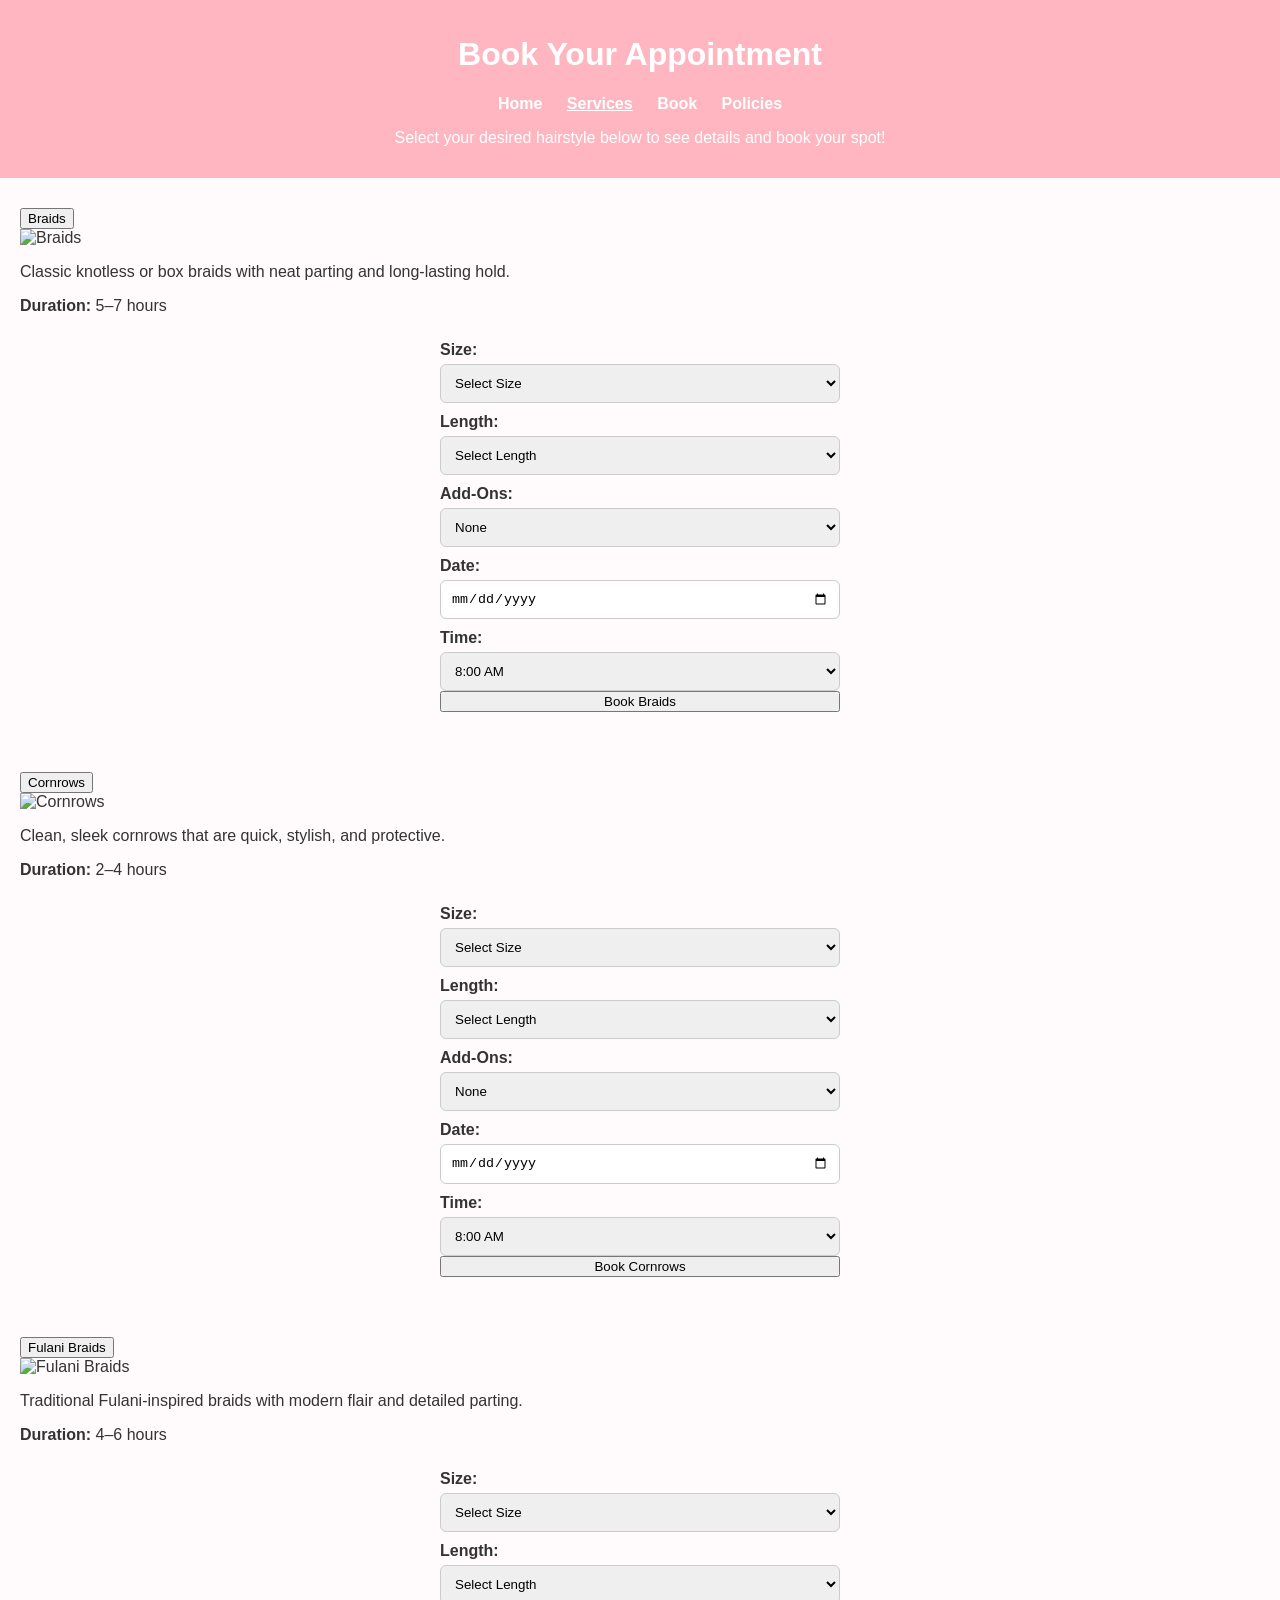
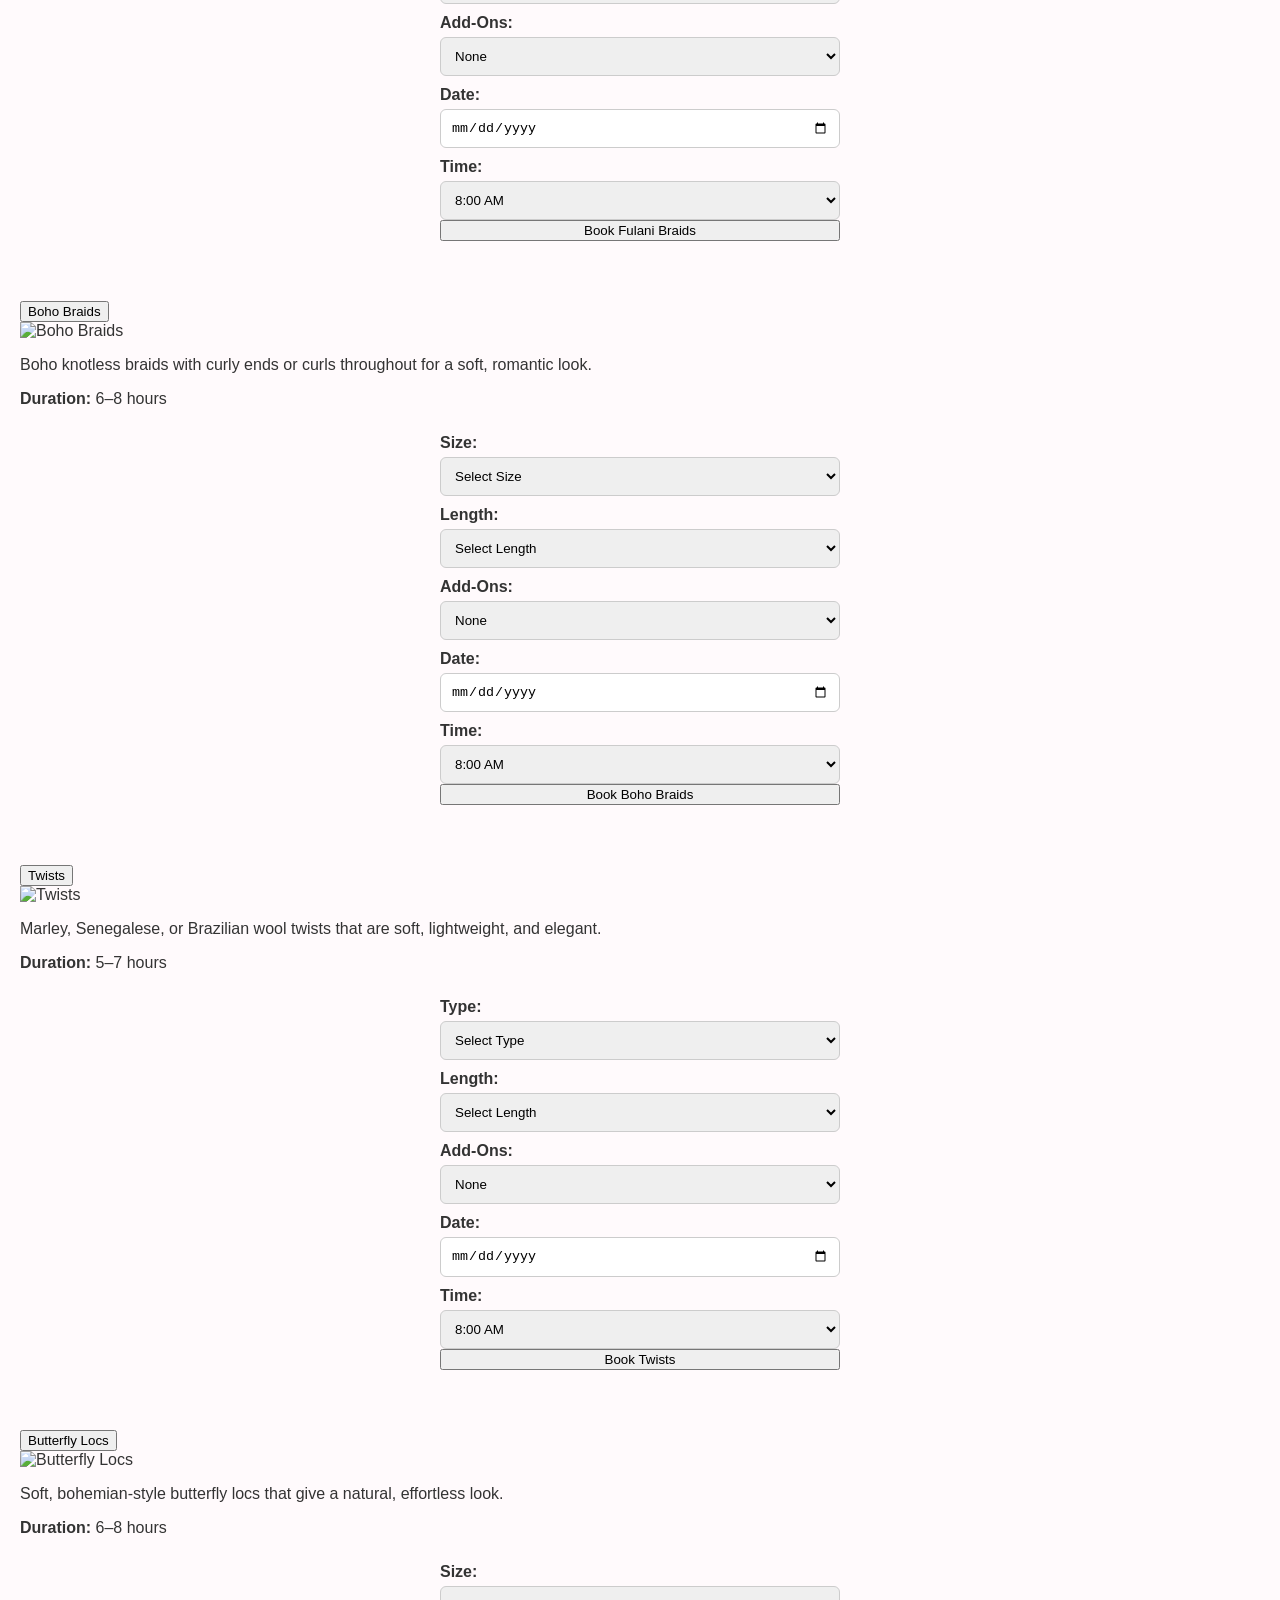
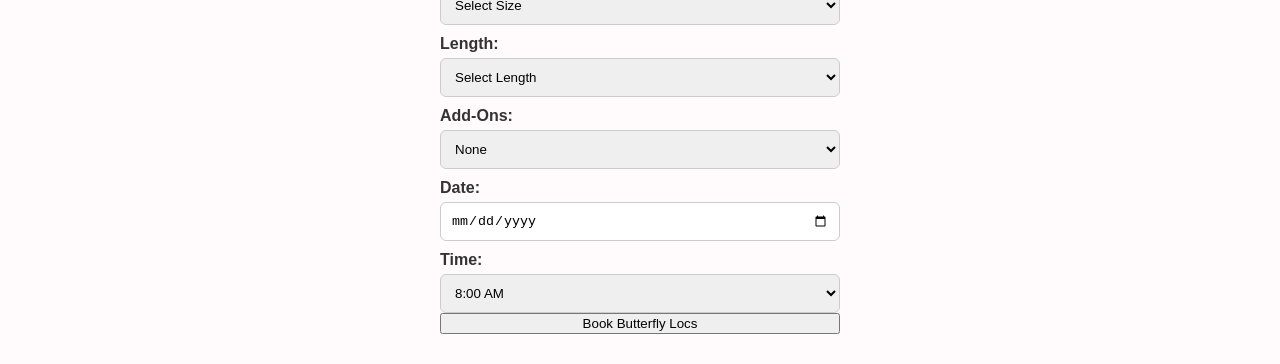
==== bookings.html @ 08910ae1 "creates booking page" ====
<!DOCTYPE html>
<html lang="en">
<head>
  <meta charset="UTF-8" />
  <meta name="viewport" content="width=device-width, initial-scale=1.0" />
  <title>Book an Appointment | Hair by Perpy</title>
  <link rel="stylesheet" href="style.css" />
</head>
<body>
  <header>
    <h1>Book Your Appointment</h1>
    <nav>
        <a href="index.html">Home</a>
        <a href="services.html" class="active">Services</a>
        <a href="bookings.html">Book</a>
        <a href="policies.html">Policies</a>
      </nav>
    <p>Select your desired hairstyle below to see details and book your spot!</p>
  </header>

  <main class="booking-container">

    <!-- BRAIDS -->
    <section class="hairstyle">
      <button class="accordion">Braids</button>
      <div class="panel">
        <img src="images/braids.jpg" alt="Braids" class="style-image" />
        <p>Classic knotless or box braids with neat parting and long-lasting hold.</p>
        <p><strong>Duration:</strong> 5–7 hours</p>

        <form class="booking-form">
          <label>Size:</label>
          <select required>
            <option value="">Select Size</option>
            <option value="small">Small</option>
            <option value="medium">Medium</option>
            <option value="large">Large</option>
          </select>

          <label>Length:</label>
          <select required>
            <option value="">Select Length</option>
            <option value="mid-back">Mid-back</option>
            <option value="waist">Waist</option>
            <option value="butt">Butt</option>
          </select>

          <label>Add-Ons:</label>
          <select>
            <option value="">None</option>
            <option value="boho-curls">Boho Curls</option>
            <option value="goddess-curls">Goddess Curls</option>
            <option value="beads">Beads</option>
            <option value="color">Added Color</option>
            <option value="extra-length">Extra Length</option>
          </select>

          <label>Date:</label>
          <input type="date" name="date" required id="date-braids" />

          <label>Time:</label>
          <select name="time" required>
            <option value="8am">8:00 AM</option>
            <option value="4:30pm">4:30 PM</option>
          </select>

          <button type="submit">Book Braids</button>
        </form>
      </div>
    </section>

    <!-- CORNROWS -->
    <section class="hairstyle">
      <button class="accordion">Cornrows</button>
      <div class="panel">
        <img src="images/cornrows.jpg" alt="Cornrows" class="style-image" />
        <p>Clean, sleek cornrows that are quick, stylish, and protective.</p>
        <p><strong>Duration:</strong> 2–4 hours</p>

        <form class="booking-form">
          <label>Size:</label>
          <select required>
            <option value="">Select Size</option>
            <option value="small">Small</option>
            <option value="medium">Medium</option>
            <option value="large">Large</option>
          </select>

          <label>Length:</label>
          <select required>
            <option value="">Select Length</option>
            <option value="shoulder">Shoulder</option>
            <option value="mid-back">Mid-back</option>
            <option value="waist">Waist</option>
          </select>

          <label>Add-Ons:</label>
          <select>
            <option value="">None</option>
            <option value="boho-curls">Boho Curls</option>
            <option value="goddess-curls">Goddess Curls</option>
            <option value="beads">Beads</option>
            <option value="color">Added Color</option>
          </select>

          <label>Date:</label>
          <input type="date" name="date" required id="date-cornrows" />

          <label>Time:</label>
          <select name="time" required>
            <option value="8am">8:00 AM</option>
            <option value="4:30pm">4:30 PM</option>
          </select>

          <button type="submit">Book Cornrows</button>
        </form>
      </div>
    </section>

    <!-- FULANI BRAIDS -->
    <section class="hairstyle">
      <button class="accordion">Fulani Braids</button>
      <div class="panel">
        <img src="images/fulani.jpg" alt="Fulani Braids" class="style-image" />
        <p>Traditional Fulani-inspired braids with modern flair and detailed parting.</p>
        <p><strong>Duration:</strong> 4–6 hours</p>

        <form class="booking-form">
          <label>Size:</label>
          <select required>
            <option value="">Select Size</option>
            <option value="small">Small</option>
            <option value="medium">Medium</option>
          </select>

          <label>Length:</label>
          <select required>
            <option value="">Select Length</option>
            <option value="mid-back">Mid-back</option>
            <option value="waist">Waist</option>
          </select>

          <label>Add-Ons:</label>
          <select>
            <option value="">None</option>
            <option value="beads">Beads</option>
            <option value="boho-curls">Boho Curls</option>
            <option value="goddess-curls">Goddess Curls</option>
          </select>

          <label>Date:</label>
          <input type="date" name="date" required id="date-fulani" />

          <label>Time:</label>
          <select name="time" required>
            <option value="8am">8:00 AM</option>
            <option value="4:30pm">4:30 PM</option>
          </select>

          <button type="submit">Book Fulani Braids</button>
        </form>
      </div>
    </section>

    <!-- BOHO BRAIDS -->
    <section class="hairstyle">
      <button class="accordion">Boho Braids</button>
      <div class="panel">
        <img src="images/boho.jpg" alt="Boho Braids" class="style-image" />
        <p>Boho knotless braids with curly ends or curls throughout for a soft, romantic look.</p>
        <p><strong>Duration:</strong> 6–8 hours</p>

        <form class="booking-form">
          <label>Size:</label>
          <select required>
            <option value="">Select Size</option>
            <option value="small">Small</option>
            <option value="medium">Medium</option>
          </select>

          <label>Length:</label>
          <select required>
            <option value="">Select Length</option>
            <option value="mid-back">Mid-back</option>
            <option value="waist">Waist</option>
            <option value="butt">Butt</option>
          </select>

          <label>Add-Ons:</label>
          <select>
            <option value="">None</option>
            <option value="extra-curls">Extra Boho Curls</option>
            <option value="beads">Beads</option>
            <option value="color">Added Color</option>
          </select>

          <label>Date:</label>
          <input type="date" name="date" required id="date-boho" />

          <label>Time:</label>
          <select name="time" required>
            <option value="8am">8:00 AM</option>
            <option value="4:30pm">4:30 PM</option>
          </select>

          <button type="submit">Book Boho Braids</button>
        </form>
      </div>
    </section>

    <!-- TWISTS -->
    <section class="hairstyle">
      <button class="accordion">Twists</button>
      <div class="panel">
        <img src="images/twists.jpg" alt="Twists" class="style-image" />
        <p>Marley, Senegalese, or Brazilian wool twists that are soft, lightweight, and elegant.</p>
        <p><strong>Duration:</strong> 5–7 hours</p>

        <form class="booking-form">
          <label>Type:</label>
          <select required>
            <option value="">Select Type</option>
            <option value="marley">Marley Twists</option>
            <option value="senegalese">Senegalese Twists</option>
            <option value="brazilian">Brazilian Wool Twists</option>
            <option value="bohemian">Bohemian Twists</option>
          </select>

          <label>Length:</label>
          <select required>
            <option value="">Select Length</option>
            <option value="mid-back">Mid-back</option>
            <option value="waist">Waist</option>
            <option value="butt">Butt</option>
          </select>

          <label>Add-Ons:</label>
          <select>
            <option value="">None</option>
            <option value="boho-curls">Boho Curls</option>
            <option value="beads">Beads</option>
            <option value="extra-length">Extra Length</option>
          </select>

          <label>Date:</label>
          <input type="date" name="date" required id="date-twists" />

          <label>Time:</label>
          <select name="time" required>
            <option value="8am">8:00 AM</option>
            <option value="4:30pm">4:30 PM</option>
          </select>

          <button type="submit">Book Twists</button>
        </form>
      </div>
    </section>

    <!-- BUTTERFLY LOCS -->
    <section class="hairstyle">
      <button class="accordion">Butterfly Locs</button>
      <div class="panel">
        <img src="images/locs.jpg" alt="Butterfly Locs" class="style-image" />
        <p>Soft, bohemian-style butterfly locs that give a natural, effortless look.</p>
        <p><strong>Duration:</strong> 6–8 hours</p>

        <form class="booking-form">
          <label>Size:</label>
          <select required>
            <option value="">Select Size</option>
            <option value="medium">Medium</option>
            <option value="large">Large</option>
          </select>

          <label>Length:</label>
          <select required>
            <option value="">Select Length</option>
            <option value="shoulder">Shoulder</option>
            <option value="mid-back">Mid-back</option>
            <option value="waist">Waist</option>
          </select>

          <label>Add-Ons:</label>
          <select>
            <option value="">None</option>
            <option value="boho-curls">Boho Curls</option>
            <option value="beads">Beads</option>
            <option value="color">Added Color</option>
          </select>

          <label>Date:</label>
          <input type="date" name="date" required id="date-locs" />

          <label>Time:</label>
          <select name="time" required>
            <option value="8am">8:00 AM</option>
            <option value="4:30pm">4:30 PM</option>
          </select>

          <button type="submit">Book Butterfly Locs</button>
        </form>
      </div>
    </section>

  </main>

  <script src="main.js"></script>
</body>
</html>
---- style.css ----
body {
    font-family: 'Poppins', sans-serif;
    margin: 0;
    background-color: #fffafc;
    color: #333;
  }
  
  header {
    background: #ffb6c1;
    color: white;
    padding: 15px 20px;
    text-align: center;
  }
  
  nav a {
    color: white;
    margin: 0 10px;
    text-decoration: none;
    font-weight: 600;
  }
  
  nav a.active {
    text-decoration: underline;
  }
  
  .hero {
    text-align: center;
    padding: 60px 20px;
    background: #ffe4ec;
  }
  
  .btn {
    display: inline-block;
    background: #ff4d7a;
    color: white;
    padding: 10px 20px;
    border-radius: 8px;
    text-decoration: none;
    margin-top: 10px;
  }
  
  section {
    padding: 30px 20px;
  }
  
  .service-card {
    border: 1px solid #eee;
    border-radius: 10px;
    margin: 20px 0;
    padding: 15px;
    background: white;
  }
  
  .service-card img {
    width: 100%;
    border-radius: 10px;
  }
  
  form {
    display: flex;
    flex-direction: column;
    max-width: 400px;
    margin: auto;
  }
  
  form label {
    margin-top: 10px;
    font-weight: 600;
  }
  
  form input, form select {
    padding: 10px;
    margin-top: 5px;
    border: 1px solid #ccc;
    border-radius: 6px;
  }
  
  .hidden {
    display: none;
  }
  
  footer {
    text-align: center;
    padding: 20px;
    background: #ffb6c1;
    color: white;
    margin-top: 40px;
  }
  .services {
    max-width: 900px;
    margin: auto;
    padding: 40px;
  }
  
  .service-category {
    background: #fff;
    padding: 25px;
    margin-bottom: 30px;
    border-radius: 12px;
    box-shadow: 0 0 10px rgba(0,0,0,0.05);
  }
  
  .service-category h3 {
    color: #ff4d7a;
    margin-bottom: 15px;
  }
  
  .sub-style h4 {
    color: #333;
    margin-top: 15px;
  }
  
  ul {
    margin-left: 20px;
    line-height: 1.6;
  }
  
  .btn {
    display: inline-block;
    background: #ff4d7a;
    color: #fff;
    padding: 10px 20px;
    border-radius: 8px;
    margin-top: 15px;
    text-decoration: none;
  }
  
  .btn:hover {
    background: #e0436d;
  }
  
  .note {
    font-size: 0.9em;
    color: #555;
    margin-top: 10px;
  }
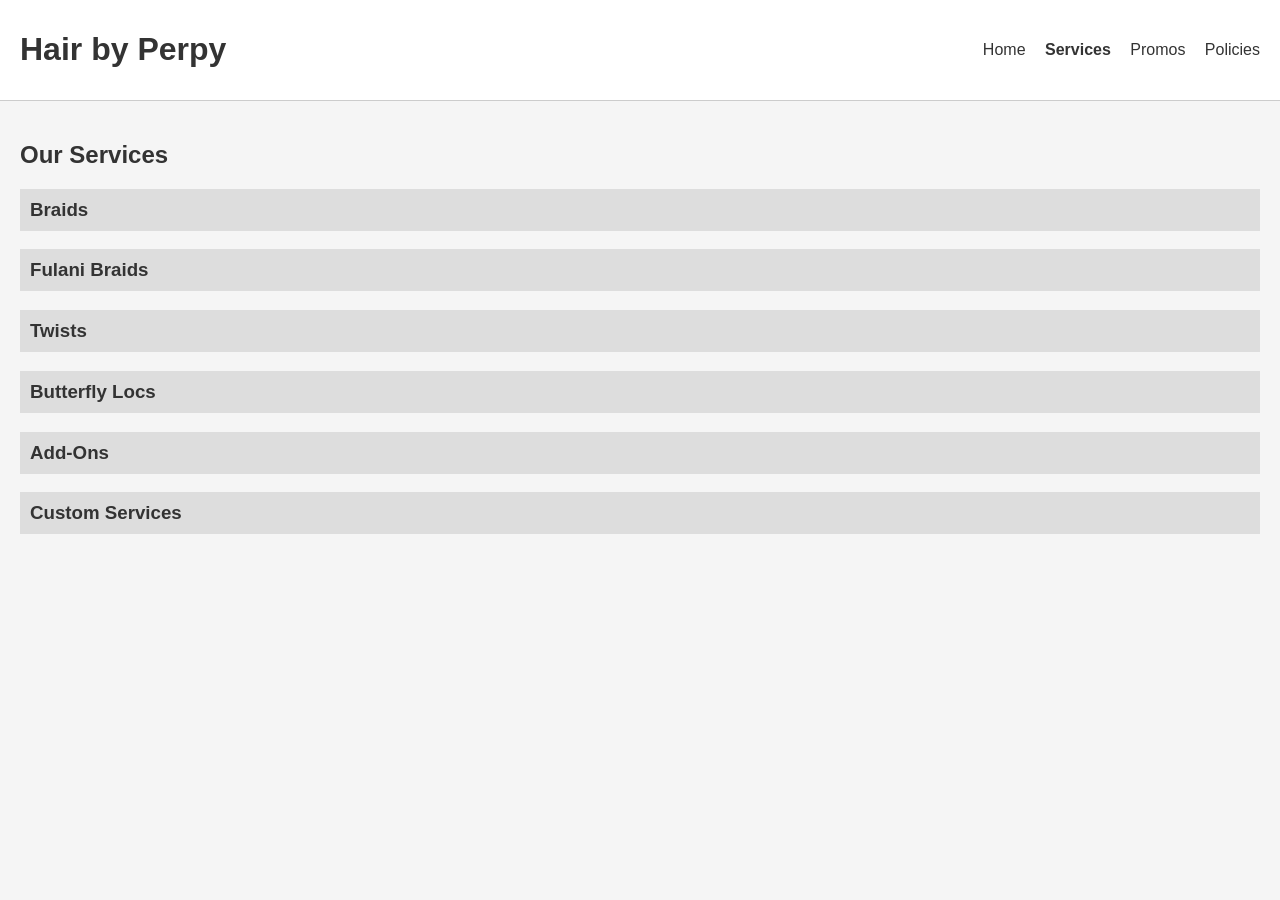
==== commit 0751cb28: "updates website" ====
--- a/bookings.html
+++ b/bookings.html
@@ -3,307 +3,293 @@
 <head>
   <meta charset="UTF-8" />
   <meta name="viewport" content="width=device-width, initial-scale=1.0" />
-  <title>Book an Appointment | Hair by Perpy</title>
+  <title>Services | Hair by Perpy</title>
   <link rel="stylesheet" href="style.css" />
 </head>
 <body>
-  <header>
-    <h1>Book Your Appointment</h1>
-    <nav>
-        <a href="index.html">Home</a>
-        <a href="services.html" class="active">Services</a>
-        <a href="bookings.html">Book</a>
-        <a href="policies.html">Policies</a>
-      </nav>
-    <p>Select your desired hairstyle below to see details and book your spot!</p>
-  </header>
-
-  <main class="booking-container">
-
-    <!-- BRAIDS -->
-    <section class="hairstyle">
-      <button class="accordion">Braids</button>
-      <div class="panel">
-        <img src="images/braids.jpg" alt="Braids" class="style-image" />
-        <p>Classic knotless or box braids with neat parting and long-lasting hold.</p>
-        <p><strong>Duration:</strong> 5–7 hours</p>
-
-        <form class="booking-form">
-          <label>Size:</label>
-          <select required>
-            <option value="">Select Size</option>
-            <option value="small">Small</option>
-            <option value="medium">Medium</option>
-            <option value="large">Large</option>
-          </select>
-
-          <label>Length:</label>
-          <select required>
-            <option value="">Select Length</option>
-            <option value="mid-back">Mid-back</option>
-            <option value="waist">Waist</option>
-            <option value="butt">Butt</option>
-          </select>
-
-          <label>Add-Ons:</label>
-          <select>
-            <option value="">None</option>
-            <option value="boho-curls">Boho Curls</option>
-            <option value="goddess-curls">Goddess Curls</option>
-            <option value="beads">Beads</option>
-            <option value="color">Added Color</option>
-            <option value="extra-length">Extra Length</option>
-          </select>
-
-          <label>Date:</label>
-          <input type="date" name="date" required id="date-braids" />
-
-          <label>Time:</label>
-          <select name="time" required>
-            <option value="8am">8:00 AM</option>
-            <option value="4:30pm">4:30 PM</option>
-          </select>
-
-          <button type="submit">Book Braids</button>
-        </form>
-      </div>
-    </section>
-
-    <!-- CORNROWS -->
-    <section class="hairstyle">
-      <button class="accordion">Cornrows</button>
-      <div class="panel">
-        <img src="images/cornrows.jpg" alt="Cornrows" class="style-image" />
-        <p>Clean, sleek cornrows that are quick, stylish, and protective.</p>
-        <p><strong>Duration:</strong> 2–4 hours</p>
-
-        <form class="booking-form">
-          <label>Size:</label>
-          <select required>
-            <option value="">Select Size</option>
-            <option value="small">Small</option>
-            <option value="medium">Medium</option>
-            <option value="large">Large</option>
-          </select>
-
-          <label>Length:</label>
-          <select required>
-            <option value="">Select Length</option>
-            <option value="shoulder">Shoulder</option>
-            <option value="mid-back">Mid-back</option>
-            <option value="waist">Waist</option>
-          </select>
-
-          <label>Add-Ons:</label>
-          <select>
-            <option value="">None</option>
-            <option value="boho-curls">Boho Curls</option>
-            <option value="goddess-curls">Goddess Curls</option>
-            <option value="beads">Beads</option>
-            <option value="color">Added Color</option>
-          </select>
-
-          <label>Date:</label>
-          <input type="date" name="date" required id="date-cornrows" />
-
-          <label>Time:</label>
-          <select name="time" required>
-            <option value="8am">8:00 AM</option>
-            <option value="4:30pm">4:30 PM</option>
-          </select>
-
-          <button type="submit">Book Cornrows</button>
-        </form>
-      </div>
-    </section>
-
-    <!-- FULANI BRAIDS -->
-    <section class="hairstyle">
-      <button class="accordion">Fulani Braids</button>
-      <div class="panel">
-        <img src="images/fulani.jpg" alt="Fulani Braids" class="style-image" />
-        <p>Traditional Fulani-inspired braids with modern flair and detailed parting.</p>
-        <p><strong>Duration:</strong> 4–6 hours</p>
-
-        <form class="booking-form">
-          <label>Size:</label>
-          <select required>
-            <option value="">Select Size</option>
-            <option value="small">Small</option>
-            <option value="medium">Medium</option>
-          </select>
-
-          <label>Length:</label>
-          <select required>
-            <option value="">Select Length</option>
-            <option value="mid-back">Mid-back</option>
-            <option value="waist">Waist</option>
-          </select>
-
-          <label>Add-Ons:</label>
-          <select>
-            <option value="">None</option>
-            <option value="beads">Beads</option>
-            <option value="boho-curls">Boho Curls</option>
-            <option value="goddess-curls">Goddess Curls</option>
-          </select>
-
-          <label>Date:</label>
-          <input type="date" name="date" required id="date-fulani" />
-
-          <label>Time:</label>
-          <select name="time" required>
-            <option value="8am">8:00 AM</option>
-            <option value="4:30pm">4:30 PM</option>
-          </select>
-
-          <button type="submit">Book Fulani Braids</button>
-        </form>
-      </div>
-    </section>
-
-    <!-- BOHO BRAIDS -->
-    <section class="hairstyle">
-      <button class="accordion">Boho Braids</button>
-      <div class="panel">
-        <img src="images/boho.jpg" alt="Boho Braids" class="style-image" />
-        <p>Boho knotless braids with curly ends or curls throughout for a soft, romantic look.</p>
-        <p><strong>Duration:</strong> 6–8 hours</p>
-
-        <form class="booking-form">
-          <label>Size:</label>
-          <select required>
-            <option value="">Select Size</option>
-            <option value="small">Small</option>
-            <option value="medium">Medium</option>
-          </select>
-
-          <label>Length:</label>
-          <select required>
-            <option value="">Select Length</option>
-            <option value="mid-back">Mid-back</option>
-            <option value="waist">Waist</option>
-            <option value="butt">Butt</option>
-          </select>
-
-          <label>Add-Ons:</label>
-          <select>
-            <option value="">None</option>
-            <option value="extra-curls">Extra Boho Curls</option>
-            <option value="beads">Beads</option>
-            <option value="color">Added Color</option>
-          </select>
-
-          <label>Date:</label>
-          <input type="date" name="date" required id="date-boho" />
-
-          <label>Time:</label>
-          <select name="time" required>
-            <option value="8am">8:00 AM</option>
-            <option value="4:30pm">4:30 PM</option>
-          </select>
-
-          <button type="submit">Book Boho Braids</button>
-        </form>
-      </div>
-    </section>
-
-    <!-- TWISTS -->
-    <section class="hairstyle">
-      <button class="accordion">Twists</button>
-      <div class="panel">
-        <img src="images/twists.jpg" alt="Twists" class="style-image" />
-        <p>Marley, Senegalese, or Brazilian wool twists that are soft, lightweight, and elegant.</p>
-        <p><strong>Duration:</strong> 5–7 hours</p>
-
-        <form class="booking-form">
-          <label>Type:</label>
-          <select required>
-            <option value="">Select Type</option>
-            <option value="marley">Marley Twists</option>
-            <option value="senegalese">Senegalese Twists</option>
-            <option value="brazilian">Brazilian Wool Twists</option>
-            <option value="bohemian">Bohemian Twists</option>
-          </select>
-
-          <label>Length:</label>
-          <select required>
-            <option value="">Select Length</option>
-            <option value="mid-back">Mid-back</option>
-            <option value="waist">Waist</option>
-            <option value="butt">Butt</option>
-          </select>
-
-          <label>Add-Ons:</label>
-          <select>
-            <option value="">None</option>
-            <option value="boho-curls">Boho Curls</option>
-            <option value="beads">Beads</option>
-            <option value="extra-length">Extra Length</option>
-          </select>
-
-          <label>Date:</label>
-          <input type="date" name="date" required id="date-twists" />
-
-          <label>Time:</label>
-          <select name="time" required>
-            <option value="8am">8:00 AM</option>
-            <option value="4:30pm">4:30 PM</option>
-          </select>
-
-          <button type="submit">Book Twists</button>
-        </form>
-      </div>
-    </section>
-
-    <!-- BUTTERFLY LOCS -->
-    <section class="hairstyle">
-      <button class="accordion">Butterfly Locs</button>
-      <div class="panel">
-        <img src="images/locs.jpg" alt="Butterfly Locs" class="style-image" />
-        <p>Soft, bohemian-style butterfly locs that give a natural, effortless look.</p>
-        <p><strong>Duration:</strong> 6–8 hours</p>
-
-        <form class="booking-form">
-          <label>Size:</label>
-          <select required>
-            <option value="">Select Size</option>
-            <option value="medium">Medium</option>
-            <option value="large">Large</option>
-          </select>
-
-          <label>Length:</label>
-          <select required>
-            <option value="">Select Length</option>
-            <option value="shoulder">Shoulder</option>
-            <option value="mid-back">Mid-back</option>
-            <option value="waist">Waist</option>
-          </select>
-
-          <label>Add-Ons:</label>
-          <select>
-            <option value="">None</option>
-            <option value="boho-curls">Boho Curls</option>
-            <option value="beads">Beads</option>
-            <option value="color">Added Color</option>
-          </select>
-
-          <label>Date:</label>
-          <input type="date" name="date" required id="date-locs" />
-
-          <label>Time:</label>
-          <select name="time" required>
-            <option value="8am">8:00 AM</option>
-            <option value="4:30pm">4:30 PM</option>
-          </select>
-
-          <button type="submit">Book Butterfly Locs</button>
-        </form>
-      </div>
-    </section>
-
-  </main>
-
-  <script src="main.js"></script>
+<header>
+  <h1>Hair by Perpy</h1>
+  <nav>
+    <a href="index.html">Home</a>
+    <a href="services.html" class="active">Services</a>
+    <a href="promos.html">Promos</a>
+    <a href="policies.html">Policies</a>
+  </nav>
+</header>
+
+<main class="services-container">
+  <h2>Our Services</h2>
+
+  <!-- BRAIDS -->
+  <section class="service">
+    <h3 class="accordion">Braids</h3>
+    <div class="panel">
+      <p>Classic knotless or box braids.</p>
+      <form class="booking-form" data-service="Braids">
+        <label>Full Name:</label>
+        <input type="text" name="name" required>
+
+        <label>Email:</label>
+        <input type="email" name="email" required>
+
+        <label>Size:</label>
+        <select name="size" required>
+          <option value="">Select Size</option>
+          <option value="Small">Small</option>
+          <option value="Medium">Medium</option>
+          <option value="Large">Large</option>
+        </select>
+
+        <label>Length:</label>
+        <select name="length" required>
+          <option value="">Select Length</option>
+          <option value="Mid-back">Mid-back</option>
+          <option value="Waist">Waist</option>
+          <option value="Butt">Butt</option>
+        </select>
+
+        <label>Date:</label>
+        <input type="date" name="date" required>
+
+        <label>Time:</label>
+        <select name="time" required>
+          <option value="8am">8:00 AM</option>
+          <option value="4pm">4:00 PM</option>
+        </select>
+
+        <label>
+          <input type="checkbox" name="agree" required>
+          I agree to the <a href="policies.html" target="_blank">policies</a>.
+        </label>
+
+        <button type="submit">Book Braids</button>
+        <p class="confirmation hidden"></p>
+      </form>
+    </div>
+  </section>
+
+  <!-- FULANI BRAIDS -->
+  <section class="service">
+    <h3 class="accordion">Fulani Braids</h3>
+    <div class="panel">
+      <p>Fulani braids with beads and accessories.</p>
+      <form class="booking-form" data-service="Fulani Braids">
+        <label>Full Name:</label>
+        <input type="text" name="name" required>
+
+        <label>Email:</label>
+        <input type="email" name="email" required>
+
+        <label>Size:</label>
+        <select name="size" required>
+          <option value="">Select Size</option>
+          <option value="Small">Small</option>
+          <option value="Medium">Medium</option>
+          <option value="Large">Large</option>
+        </select>
+
+        <label>Length:</label>
+        <select name="length" required>
+          <option value="">Select Length</option>
+          <option value="Mid-back">Mid-back</option>
+          <option value="Waist">Waist</option>
+          <option value="Butt">Butt</option>
+        </select>
+
+        <label>Date:</label>
+        <input type="date" name="date" required>
+
+        <label>Time:</label>
+        <select name="time" required>
+          <option value="8am">8:00 AM</option>
+          <option value="4pm">4:00 PM</option>
+        </select>
+
+        <label>
+          <input type="checkbox" name="agree" required>
+          I agree to the <a href="policies.html" target="_blank">policies</a>.
+        </label>
+
+        <button type="submit">Book Fulani Braids</button>
+        <p class="confirmation hidden"></p>
+      </form>
+    </div>
+  </section>
+
+  <!-- TWISTS -->
+  <section class="service">
+    <h3 class="accordion">Twists</h3>
+    <div class="panel">
+      <p>Marley, Senegal, or Bohemian twists.</p>
+      <form class="booking-form" data-service="Twists">
+        <label>Full Name:</label>
+        <input type="text" name="name" required>
+
+        <label>Email:</label>
+        <input type="email" name="email" required>
+
+        <label>Size:</label>
+        <select name="size" required>
+          <option value="">Select Size</option>
+          <option value="Small">Small</option>
+          <option value="Medium">Medium</option>
+          <option value="Large">Large</option>
+        </select>
+
+        <label>Length:</label>
+        <select name="length" required>
+          <option value="">Select Length</option>
+          <option value="Mid-back">Mid-back</option>
+          <option value="Waist">Waist</option>
+          <option value="Butt">Butt</option>
+        </select>
+
+        <label>Date:</label>
+        <input type="date" name="date" required>
+
+        <label>Time:</label>
+        <select name="time" required>
+          <option value="8am">8:00 AM</option>
+          <option value="4pm">4:00 PM</option>
+        </select>
+
+        <label>
+          <input type="checkbox" name="agree" required>
+          I agree to the <a href="policies.html" target="_blank">policies</a>.
+        </label>
+
+        <button type="submit">Book Twists</button>
+        <p class="confirmation hidden"></p>
+      </form>
+    </div>
+  </section>
+
+  <!-- BUTTERFLY LOCS -->
+  <section class="service">
+    <h3 class="accordion">Butterfly Locs</h3>
+    <div class="panel">
+      <p>Boho butterfly locs for a stylish look.</p>
+      <form class="booking-form" data-service="Butterfly Locs">
+        <label>Full Name:</label>
+        <input type="text" name="name" required>
+
+        <label>Email:</label>
+        <input type="email" name="email" required>
+
+        <label>Size:</label>
+        <select name="size" required>
+          <option value="">Select Size</option>
+          <option value="Small">Small</option>
+          <option value="Medium">Medium</option>
+          <option value="Large">Large</option>
+        </select>
+
+        <label>Length:</label>
+        <select name="length" required>
+          <option value="">Select Length</option>
+          <option value="Mid-back">Mid-back</option>
+          <option value="Waist">Waist</option>
+          <option value="Butt">Butt</option>
+        </select>
+
+        <label>Date:</label>
+        <input type="date" name="date" required>
+
+        <label>Time:</label>
+        <select name="time" required>
+          <option value="8am">8:00 AM</option>
+          <option value="4pm">4:00 PM</option>
+        </select>
+
+        <label>
+          <input type="checkbox" name="agree" required>
+          I agree to the <a href="policies.html" target="_blank">policies</a>.
+        </label>
+
+        <button type="submit">Book Butterfly Locs</button>
+        <p class="confirmation hidden"></p>
+      </form>
+    </div>
+  </section>
+
+  <!-- ADD-ONS -->
+  <section class="service">
+    <h3 class="accordion">Add-Ons</h3>
+    <div class="panel">
+      <p>Goddess curls, boho curls, beads, extra length, and color.</p>
+      <form class="booking-form" data-service="Add-Ons">
+        <label>Full Name:</label>
+        <input type="text" name="name" required>
+
+        <label>Email:</label>
+        <input type="email" name="email" required>
+
+        <label>Choose Add-On:</label>
+        <select name="addon" required>
+          <option value="">Select Add-On</option>
+          <option value="Goddess Curls">Goddess Curls</option>
+          <option value="Boho Curls">Boho Curls</option>
+          <option value="Beads">Beads</option>
+          <option value="Extra Length">Extra Length</option>
+          <option value="Color">Color</option>
+        </select>
+
+        <label>Date:</label>
+        <input type="date" name="date" required>
+
+        <label>Time:</label>
+        <select name="time" required>
+          <option value="8am">8:00 AM</option>
+          <option value="4pm">4:00 PM</option>
+        </select>
+
+        <label>
+          <input type="checkbox" name="agree" required>
+          I agree to the <a href="policies.html" target="_blank">policies</a>.
+        </label>
+
+        <button type="submit">Book Add-On</button>
+        <p class="confirmation hidden"></p>
+      </form>
+    </div>
+  </section>
+
+  <!-- CUSTOM SERVICE -->
+  <section class="service">
+    <h3 class="accordion">Custom Services</h3>
+    <div class="panel">
+      <p>Got a style in mind? Let’s create it together!</p>
+      <form class="booking-form" data-service="Custom Service">
+        <label>Full Name:</label>
+        <input type="text" name="name" required>
+
+        <label>Email:</label>
+        <input type="email" name="email" required>
+
+        <label>Description of Service:</label>
+        <textarea name="description" placeholder="Describe what you want" required></textarea>
+
+        <label>Date:</label>
+        <input type="date" name="date" required>
+
+        <label>Time:</label>
+        <select name="time" required>
+          <option value="8am">8:00 AM</option>
+          <option value="4pm">4:00 PM</option>
+        </select>
+
+        <label>
+          <input type="checkbox" name="agree" required>
+          I agree to the <a href="policies.html" target="_blank">policies</a>.
+        </label>
+
+        <button type="submit">Book Custom Service</button>
+        <p class="confirmation hidden"></p>
+      </form>
+    </div>
+  </section>
+</main>
+
+<script src="main.js"></script>
 </body>
-</html>
+</html>
--- a/style.css
+++ b/style.css
@@ -1,137 +1,68 @@
 body {
-    font-family: 'Poppins', sans-serif;
-    margin: 0;
-    background-color: #fffafc;
-    color: #333;
-  }
-  
-  header {
-    background: #ffb6c1;
-    color: white;
-    padding: 15px 20px;
-    text-align: center;
-  }
-  
-  nav a {
-    color: white;
-    margin: 0 10px;
-    text-decoration: none;
-    font-weight: 600;
-  }
-  
-  nav a.active {
-    text-decoration: underline;
-  }
-  
-  .hero {
-    text-align: center;
-    padding: 60px 20px;
-    background: #ffe4ec;
-  }
-  
-  .btn {
-    display: inline-block;
-    background: #ff4d7a;
-    color: white;
-    padding: 10px 20px;
-    border-radius: 8px;
-    text-decoration: none;
-    margin-top: 10px;
-  }
-  
-  section {
-    padding: 30px 20px;
-  }
-  
-  .service-card {
-    border: 1px solid #eee;
-    border-radius: 10px;
-    margin: 20px 0;
-    padding: 15px;
-    background: white;
-  }
-  
-  .service-card img {
-    width: 100%;
-    border-radius: 10px;
-  }
-  
-  form {
-    display: flex;
-    flex-direction: column;
-    max-width: 400px;
-    margin: auto;
-  }
-  
-  form label {
-    margin-top: 10px;
-    font-weight: 600;
-  }
-  
-  form input, form select {
-    padding: 10px;
-    margin-top: 5px;
-    border: 1px solid #ccc;
-    border-radius: 6px;
-  }
-  
-  .hidden {
-    display: none;
-  }
-  
-  footer {
-    text-align: center;
-    padding: 20px;
-    background: #ffb6c1;
-    color: white;
-    margin-top: 40px;
-  }
-  .services {
-    max-width: 900px;
-    margin: auto;
-    padding: 40px;
-  }
-  
-  .service-category {
-    background: #fff;
-    padding: 25px;
-    margin-bottom: 30px;
-    border-radius: 12px;
-    box-shadow: 0 0 10px rgba(0,0,0,0.05);
-  }
-  
-  .service-category h3 {
-    color: #ff4d7a;
-    margin-bottom: 15px;
-  }
-  
-  .sub-style h4 {
-    color: #333;
-    margin-top: 15px;
-  }
-  
-  ul {
-    margin-left: 20px;
-    line-height: 1.6;
-  }
-  
-  .btn {
-    display: inline-block;
-    background: #ff4d7a;
-    color: #fff;
-    padding: 10px 20px;
-    border-radius: 8px;
-    margin-top: 15px;
-    text-decoration: none;
-  }
-  
-  .btn:hover {
-    background: #e0436d;
-  }
-  
-  .note {
-    font-size: 0.9em;
-    color: #555;
-    margin-top: 10px;
-  }
-    +  font-family: Arial, sans-serif;
+  margin: 0;
+  padding: 0;
+  background-color: #f5f5f5; /* neutral background */
+  color: #333;
+}
+
+header {
+  background: #fff;
+  padding: 10px 20px;
+  display: flex;
+  justify-content: space-between;
+  align-items: center;
+  border-bottom: 1px solid #ccc;
+}
+
+nav a {
+  margin-left: 15px;
+  text-decoration: none;
+  color: #333;
+}
+
+nav a.active {
+  font-weight: bold;
+}
+
+.hero {
+  padding: 40px 20px;
+  text-align: center;
+  background: #eaeaea;
+}
+
+.btn {
+  padding: 10px 20px;
+  background: #333;
+  color: #fff;
+  text-decoration: none;
+  border-radius: 5px;
+}
+
+.services-container, .promos-container, .policies-container {
+  padding: 20px;
+}
+
+.accordion {
+  cursor: pointer;
+  padding: 10px;
+  background: #ddd;
+  margin-top: 10px;
+}
+
+.panel {
+  display: none;
+  padding: 10px;
+  background: #eee;
+}
+
+.hidden {
+  display: none;
+}
+
+footer {
+  text-align: center;
+  padding: 20px;
+  background: #fff;
+  border-top: 1px solid #ccc;
+}
